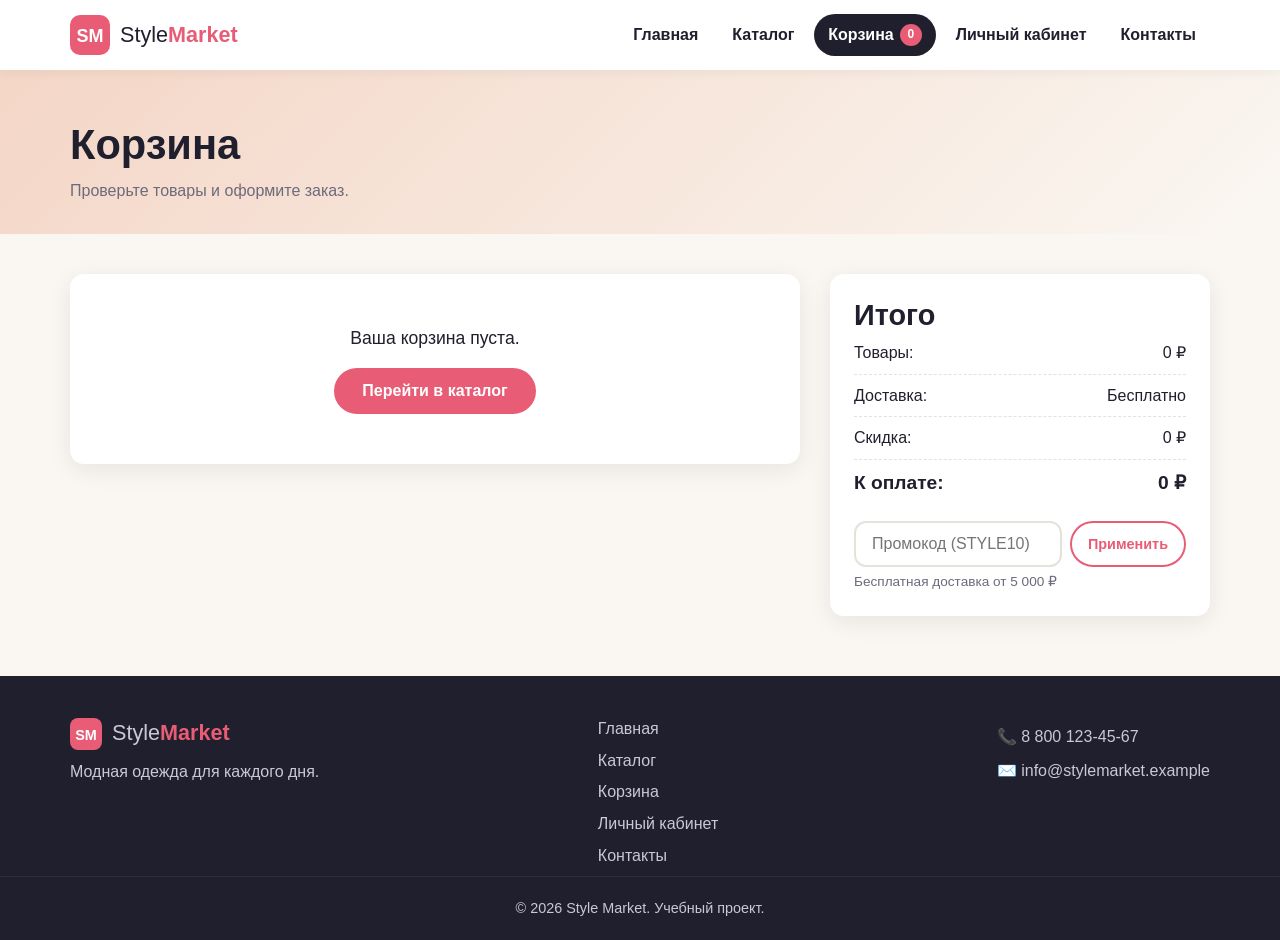
==== style-market/cart.html @ 53bcd82c "Добавлен сайт Style Market (HTML, CSS, JavaScript) и информационная архитектура Co-Authored-By: Clau" ====
<!DOCTYPE html>
<html lang="ru">
<head>
  <meta charset="UTF-8">
  <meta name="viewport" content="width=device-width, initial-scale=1.0">
  <meta name="description" content="Style Market — интернет-магазин модной одежды, обуви и аксессуаров">
  <title>Style Market — Корзина</title>
  <link rel="icon" href="images/logo.svg" type="image/svg+xml">
  <link rel="stylesheet" href="style.css">
</head>
<body>
  <!-- ШАПКА САЙТА -->
  <header class="header">
    <div class="container header__inner">
      <a href="index.html" class="logo">
        <img src="images/logo.svg" alt="Логотип Style Market" width="40" height="40">
        <span>Style<b>Market</b></span>
      </a>
      <button class="burger" id="burger" aria-label="Открыть меню" aria-expanded="false">
        <span></span><span></span><span></span>
      </button>
      <nav class="nav" id="nav">
        <ul class="nav__list">
          <li><a href="index.html" class="nav__link">Главная</a></li>
          <li><a href="catalog.html" class="nav__link">Каталог</a></li>
          <li><a href="cart.html" class="nav__link active">Корзина <span class="cart-count">0</span></a></li>
          <li><a href="account.html" class="nav__link">Личный кабинет</a></li>
          <li><a href="contacts.html" class="nav__link">Контакты</a></li>
        </ul>
      </nav>
    </div>
  </header>

  <main>
    <section class="page-head">
      <div class="container">
        <h1>Корзина</h1>
        <p>Проверьте товары и оформите заказ.</p>
      </div>
    </section>

    <section class="section section--tight">
      <div class="container cart-layout">
        <!-- СПИСОК ТОВАРОВ В КОРЗИНЕ -->
        <section class="cart" aria-label="Товары в корзине">
          <div id="cart-list"></div>
          <div class="empty-cart" id="cart-empty" hidden>
            <p>Ваша корзина пуста.</p>
            <a href="catalog.html" class="btn">Перейти в каталог</a>
          </div>
        </section>

        <!-- ИТОГ И ОФОРМЛЕНИЕ ЗАКАЗА -->
        <aside class="summary">
          <h2>Итого</h2>
          <ul class="summary__list">
            <li><span>Товары:</span><span id="sum-items">0 ₽</span></li>
            <li><span>Доставка:</span><span id="sum-delivery">0 ₽</span></li>
            <li><span>Скидка:</span><span id="sum-discount">0 ₽</span></li>
            <li class="summary__total"><span>К оплате:</span><span id="sum-total">0 ₽</span></li>
          </ul>
          <form class="promo" id="promo-form">
            <input type="text" id="promo" class="input" placeholder="Промокод (STYLE10)" aria-label="Промокод">
            <button type="submit" class="btn btn--outline btn--small">Применить</button>
          </form>
          <p class="hint">Бесплатная доставка от 5 000 ₽</p>

          <form class="form" id="order-form">
            <h3>Оформление заказа</h3>
            <label>Имя<input type="text" name="name" class="input" required minlength="2" placeholder="Иван"></label>
            <label>Телефон<input type="tel" name="phone" class="input" required pattern="\+?[0-9\s\-\(\)]{10,17}" placeholder="+7 900 000-00-00"></label>
            <label>Адрес доставки<input type="text" name="address" class="input" required placeholder="Город, улица, дом, кв."></label>
            <fieldset class="radio-group">
              <legend>Оплата</legend>
              <label><input type="radio" name="pay" value="card" checked> Картой онлайн</label>
              <label><input type="radio" name="pay" value="cash"> Наличными курьеру</label>
            </fieldset>
            <button type="submit" class="btn btn--full">Оформить заказ</button>
          </form>
        </aside>
      </div>
    </section>
  </main>


  <!-- ПОДВАЛ -->
  <footer class="footer">
    <div class="container footer__inner">
      <div>
        <a href="index.html" class="logo logo--light"><img src="images/logo.svg" alt="" width="32" height="32"><span>Style<b>Market</b></span></a>
        <p>Модная одежда для каждого дня.</p>
      </div>
      <nav aria-label="Навигация в подвале">
        <ul class="footer__links">
          <li><a href="index.html">Главная</a></li>
          <li><a href="catalog.html">Каталог</a></li>
          <li><a href="cart.html">Корзина</a></li>
          <li><a href="account.html">Личный кабинет</a></li>
          <li><a href="contacts.html">Контакты</a></li>
        </ul>
      </nav>
      <div>
        <p>📞 <a href="tel:+78001234567">8 800 123-45-67</a></p>
        <p>✉️ <a href="mailto:info@stylemarket.example">info@stylemarket.example</a></p>
      </div>
    </div>
    <p class="footer__copy">© 2026 Style Market. Учебный проект.</p>
  </footer>

  <div class="toast" id="toast" role="status" aria-live="polite"></div>
  <script src="script.js"></script>
</body>
</html>
---- style-market/style.css ----
/* =========================================================
   Style Market — общий файл стилей
   Цветовая гамма: графит + коралловый акцент + кремовый фон
   ========================================================= */

:root {
  --dark: #1f1f2e;
  --dark-2: #2c2c40;
  --accent: #e85d75;
  --accent-dark: #c9425b;
  --cream: #faf7f2;
  --peach: #f4d6c6;
  --white: #ffffff;
  --gray: #6b6b7b;
  --border: #e6e1d9;
  --success: #2a9d8f;
  --radius: 14px;
  --shadow: 0 6px 24px rgba(31, 31, 46, .08);
  --shadow-hover: 0 14px 34px rgba(31, 31, 46, .16);
  --font: "Segoe UI", "Helvetica Neue", Arial, sans-serif;
}

* { box-sizing: border-box; margin: 0; padding: 0; }
[hidden] { display: none !important; }

html { scroll-behavior: smooth; }

body {
  font-family: var(--font);
  font-size: 16px;
  line-height: 1.6;
  color: var(--dark);
  background: var(--cream);
  display: flex;
  flex-direction: column;
  min-height: 100vh;
}

main { flex: 1; }

img { max-width: 100%; display: block; }

h1, h2, h3 { line-height: 1.2; font-weight: 800; }
h1 { font-size: 2.6rem; }
h2 { font-size: 1.8rem; }
h3 { font-size: 1.15rem; }

a { color: var(--accent); text-decoration: none; transition: color .2s; }
a:hover { color: var(--accent-dark); text-decoration: underline; }

ul { list-style: none; }

.container { width: 100%; max-width: 1180px; margin: 0 auto; padding: 0 20px; }
.center { text-align: center; }
.accent { color: var(--accent); }

/* ---------- Кнопки ---------- */
.btn {
  display: inline-block;
  padding: 12px 26px;
  border: 2px solid var(--accent);
  border-radius: 999px;
  background: var(--accent);
  color: var(--white);
  font: 600 1rem var(--font);
  cursor: pointer;
  text-align: center;
  transition: background .2s, transform .2s, box-shadow .2s, color .2s;
}
.btn:hover {
  background: var(--accent-dark);
  border-color: var(--accent-dark);
  color: var(--white);
  text-decoration: none;
  transform: translateY(-2px);
  box-shadow: 0 8px 18px rgba(232, 93, 117, .35);
}
.btn:active { transform: translateY(0); }
.btn--outline { background: transparent; color: var(--accent); }
.btn--outline:hover { background: var(--accent); }
.btn--small { padding: 8px 16px; font-size: .9rem; }
.btn--full { width: 100%; }
.btn.added { background: var(--success); border-color: var(--success); }

/* ---------- Шапка ---------- */
.header {
  position: sticky; top: 0; z-index: 50;
  background: rgba(255, 255, 255, .95);
  backdrop-filter: blur(6px);
  box-shadow: 0 2px 12px rgba(0, 0, 0, .05);
}
.header__inner { display: flex; align-items: center; justify-content: space-between; height: 70px; }

.logo { display: flex; align-items: center; gap: 10px; font-size: 1.35rem; color: var(--dark); }
.logo:hover { color: var(--dark); text-decoration: none; }
.logo b { color: var(--accent); }
.logo--light { color: var(--white); }
.logo--light:hover { color: var(--white); }

.nav__list { display: flex; gap: 6px; }
.nav__link {
  display: flex; align-items: center; gap: 6px;
  padding: 8px 14px; border-radius: 999px;
  color: var(--dark); font-weight: 600;
  transition: background .2s, color .2s;
}
.nav__link:hover { background: var(--peach); color: var(--dark); text-decoration: none; }
.nav__link.active { background: var(--dark); color: var(--white); }

.cart-count {
  min-width: 22px; height: 22px; padding: 0 6px;
  border-radius: 999px; background: var(--accent); color: var(--white);
  font-size: .75rem; display: inline-flex; align-items: center; justify-content: center;
}
.cart-count.bump { animation: bump .4s; }
@keyframes bump { 50% { transform: scale(1.4); } }

.burger { display: none; background: none; border: 0; cursor: pointer; width: 40px; height: 40px; padding: 8px; }
.burger span { display: block; height: 3px; margin: 4px 0; background: var(--dark); border-radius: 2px; transition: .3s; }
.burger.open span:nth-child(1) { transform: translateY(7px) rotate(45deg); }
.burger.open span:nth-child(2) { opacity: 0; }
.burger.open span:nth-child(3) { transform: translateY(-7px) rotate(-45deg); }

/* ---------- Главный баннер (Grid) ---------- */
.hero { padding: 60px 0; background: linear-gradient(135deg, var(--cream) 55%, var(--peach)); }
.hero__inner { display: grid; grid-template-columns: 1.2fr 1fr; gap: 50px; align-items: center; }
.hero__desc { margin: 18px 0 24px; color: var(--gray); font-size: 1.1rem; }
.hero__buttons { display: flex; flex-wrap: wrap; gap: 14px; margin-top: 20px; }
.hero__image img { border-radius: 30px; box-shadow: var(--shadow); transition: transform .4s; }
.hero__image img:hover { transform: rotate(-2deg) scale(1.02); }

.tag {
  display: inline-block; margin-bottom: 12px; padding: 4px 12px;
  border-radius: 999px; background: var(--white); color: var(--accent);
  font-size: .85rem; font-weight: 700;
}

/* ---------- Поиск ---------- */
.search { display: flex; gap: 8px; max-width: 480px; }
.search input { flex: 1; }

.input, .search input {
  width: 100%;
  padding: 12px 16px;
  border: 2px solid var(--border);
  border-radius: 12px;
  background: var(--white);
  font: 1rem var(--font);
  color: var(--dark);
  transition: border-color .2s, box-shadow .2s;
}
.input:focus, .search input:focus { outline: none; border-color: var(--accent); box-shadow: 0 0 0 4px rgba(232, 93, 117, .15); }
.input:user-invalid { border-color: #d62828; }
.input--select { width: auto; cursor: pointer; }
textarea.input { resize: vertical; }

/* ---------- Секции ---------- */
.section { padding: 60px 0; }
.section--tight { padding: 40px 0 60px; }
.section--light { background: var(--white); }
.section--dark { background: var(--dark); color: var(--white); }
.section__title { text-align: center; margin-bottom: 36px; }
.section__title--left { text-align: left; margin: 40px 0 20px; }

.page-head { padding: 50px 0 30px; background: linear-gradient(135deg, var(--peach), var(--cream)); }
.page-head p { color: var(--gray); margin-top: 8px; }

/* ---------- Категории (Grid) ---------- */
.categories { display: grid; grid-template-columns: repeat(4, 1fr); gap: 20px; }
.category {
  position: relative; overflow: hidden; border-radius: var(--radius);
  box-shadow: var(--shadow); color: var(--dark);
}
.category img { transition: transform .4s; }
.category span {
  position: absolute; left: 12px; bottom: 12px;
  padding: 6px 14px; border-radius: 999px;
  background: var(--white); font-weight: 700;
}
.category:hover img { transform: scale(1.08); }
.category:hover span { background: var(--accent); color: var(--white); }
.category:hover { text-decoration: none; }

/* ---------- Карточки товаров (Grid) ---------- */
.products { display: grid; grid-template-columns: repeat(auto-fill, minmax(250px, 1fr)); gap: 24px; }
.card {
  display: flex; flex-direction: column;
  background: var(--white); border-radius: var(--radius); overflow: hidden;
  box-shadow: var(--shadow); transition: transform .25s, box-shadow .25s;
}
.card:hover { transform: translateY(-6px); box-shadow: var(--shadow-hover); }
.card__img { width: 100%; aspect-ratio: 1; object-fit: cover; cursor: pointer; transition: opacity .2s; }
.card__img:hover { opacity: .85; }
.card__body { display: flex; flex-direction: column; flex: 1; padding: 16px 18px 18px; gap: 6px; }
.card__cat { font-size: .8rem; color: var(--gray); text-transform: uppercase; letter-spacing: .05em; }
.card__text { color: var(--gray); font-size: .95rem; flex: 1; }
.card__footer { display: flex; align-items: center; justify-content: space-between; gap: 10px; margin-top: 10px; flex-wrap: wrap; }
.card__actions { display: flex; gap: 8px; }
.price { font-size: 1.2rem; font-weight: 800; }
.price--big { font-size: 1.8rem; color: var(--accent); margin: 10px 0; }
.price s { color: var(--gray); font-weight: 400; font-size: .9rem; margin-left: 6px; }
.badge {
  align-self: flex-start; padding: 2px 10px; border-radius: 999px;
  background: var(--accent); color: var(--white); font-size: .75rem; font-weight: 700;
}
.products--hits { grid-template-columns: repeat(3, 1fr); }
.link-more { display: inline-block; margin-top: 30px; font-weight: 700; font-size: 1.05rem; }

/* ---------- Преимущества (Flexbox) ---------- */
.features { display: flex; flex-wrap: wrap; gap: 20px; }
.feature {
  flex: 1 1 220px; padding: 26px; text-align: center;
  background: var(--white); border-radius: var(--radius); box-shadow: var(--shadow);
  transition: transform .25s;
}
.feature:hover { transform: translateY(-4px); }
.feature__icon { font-size: 2.2rem; display: block; margin-bottom: 10px; }
.feature p { color: var(--gray); margin-top: 6px; }

/* ---------- Подписка ---------- */
.subscribe { display: flex; align-items: center; justify-content: space-between; gap: 30px; flex-wrap: wrap; }
.subscribe p { color: #c9c9d6; margin-top: 6px; }
.subscribe__form { display: flex; gap: 10px; flex: 1; max-width: 460px; }
.subscribe__form input { flex: 1; padding: 12px 16px; border-radius: 999px; border: 0; font: 1rem var(--font); }

/* ---------- Каталог: панель инструментов ---------- */
.toolbar { display: flex; flex-wrap: wrap; gap: 14px; align-items: center; margin-bottom: 14px; }
.toolbar #search { flex: 1 1 240px; width: auto; }
.filters { display: flex; flex-wrap: wrap; gap: 8px; }
.chip {
  padding: 8px 16px; border-radius: 999px; border: 2px solid var(--border);
  background: var(--white); font: 600 .9rem var(--font); cursor: pointer; transition: .2s;
}
.chip:hover { border-color: var(--accent); color: var(--accent); }
.chip.active { background: var(--dark); border-color: var(--dark); color: var(--white); }
.found { color: var(--gray); margin-bottom: 20px; }
.empty { text-align: center; padding: 40px; color: var(--gray); font-size: 1.1rem; }

/* ---------- Таблицы ---------- */
.table-wrap { overflow-x: auto; border-radius: var(--radius); box-shadow: var(--shadow); }
.table { width: 100%; border-collapse: collapse; background: var(--white); }
.table caption { caption-side: bottom; padding: 10px; color: var(--gray); font-size: .9rem; }
.table th, .table td { padding: 14px 18px; text-align: left; border-bottom: 1px solid var(--border); }
.table th { background: var(--dark); color: var(--white); font-weight: 600; }
.table tbody tr:hover { background: var(--cream); }
.status { padding: 3px 10px; border-radius: 999px; font-size: .8rem; font-weight: 700; background: #e6f2ea; color: var(--success); }

/* ---------- Модальное окно ---------- */
.modal { position: fixed; inset: 0; z-index: 100; display: flex; align-items: center; justify-content: center; padding: 20px; }
.modal[hidden] { display: none; }
.modal__overlay { position: absolute; inset: 0; background: rgba(31, 31, 46, .6); }
.modal__box {
  position: relative; display: grid; grid-template-columns: 1fr 1fr; gap: 30px;
  max-width: 820px; width: 100%; max-height: 90vh; overflow: auto;
  padding: 30px; background: var(--white); border-radius: 20px;
  animation: pop .25s ease-out;
}
@keyframes pop { from { opacity: 0; transform: scale(.92); } }
.modal__img { border-radius: var(--radius); }
.modal__info { display: flex; flex-direction: column; gap: 10px; }
.modal__info p { color: var(--gray); }
.modal__close {
  position: absolute; top: 10px; right: 14px; border: 0; background: none;
  font-size: 2rem; line-height: 1; cursor: pointer; color: var(--gray); transition: color .2s, transform .2s;
}
.modal__close:hover { color: var(--accent); transform: rotate(90deg); }

/* ---------- Корзина ---------- */
.cart-layout { display: grid; grid-template-columns: 1fr 380px; gap: 30px; align-items: start; }
.cart-item {
  display: grid; grid-template-columns: 90px 1fr auto auto auto; gap: 18px; align-items: center;
  padding: 14px; margin-bottom: 14px; background: var(--white); border-radius: var(--radius); box-shadow: var(--shadow);
}
.cart-item img { border-radius: 10px; }
.cart-item small { color: var(--gray); }
.qty { display: flex; align-items: center; gap: 6px; }
.qty button, .remove {
  width: 32px; height: 32px; border-radius: 50%; border: 2px solid var(--border);
  background: var(--white); font-size: 1.1rem; cursor: pointer; transition: .2s;
}
.qty button:hover { border-color: var(--accent); color: var(--accent); }
.remove:hover { background: #d62828; border-color: #d62828; color: var(--white); }
.qty span { min-width: 24px; text-align: center; font-weight: 700; }
.empty-cart { padding: 50px; text-align: center; background: var(--white); border-radius: var(--radius); box-shadow: var(--shadow); }
.empty-cart p { margin-bottom: 16px; font-size: 1.1rem; }

.summary { position: sticky; top: 90px; padding: 24px; background: var(--white); border-radius: var(--radius); box-shadow: var(--shadow); }
.summary__list li { display: flex; justify-content: space-between; padding: 8px 0; border-bottom: 1px dashed var(--border); }
.summary__total { font-size: 1.2rem; font-weight: 800; border-bottom: 0 !important; }
.promo { display: flex; gap: 8px; margin: 14px 0 4px; }
.hint { font-size: .85rem; color: var(--gray); }

/* ---------- Формы ---------- */
.form { display: flex; flex-direction: column; gap: 14px; margin-top: 20px; }
.form label { display: flex; flex-direction: column; gap: 6px; font-weight: 600; font-size: .95rem; }
.form .checkbox, .radio-group label { flex-direction: row; align-items: center; gap: 8px; font-weight: 400; cursor: pointer; }
.form input[type="checkbox"], .form input[type="radio"] { accent-color: var(--accent); width: 18px; height: 18px; }
.radio-group { border: 2px solid var(--border); border-radius: 12px; padding: 10px 14px; display: flex; flex-direction: column; gap: 6px; }
.radio-group legend { font-weight: 600; padding: 0 6px; }
.form--card { margin: 0; padding: 30px; background: var(--white); border-radius: var(--radius); box-shadow: var(--shadow); }
.error-msg { color: #d62828; font-size: .9rem; }

/* ---------- Личный кабинет ---------- */
.auth { max-width: 460px; margin: 0 auto; padding: 30px; background: var(--white); border-radius: var(--radius); box-shadow: var(--shadow); }
.tabs { display: flex; background: var(--cream); border-radius: 999px; padding: 4px; }
.tab { flex: 1; padding: 10px; border: 0; border-radius: 999px; background: none; font: 600 1rem var(--font); cursor: pointer; transition: .2s; }
.tab:hover { color: var(--accent); }
.tab.active { background: var(--dark); color: var(--white); }

.profile__card {
  display: flex; align-items: center; gap: 20px; flex-wrap: wrap;
  padding: 24px; background: var(--white); border-radius: var(--radius); box-shadow: var(--shadow);
}
.profile__card > div:nth-child(2) { flex: 1; }
.profile__card p { color: var(--gray); }
.avatar {
  width: 70px; height: 70px; border-radius: 50%;
  display: flex; align-items: center; justify-content: center;
  background: var(--accent); color: var(--white); font-size: 1.8rem; font-weight: 800;
}

/* ---------- Контакты ---------- */
.contacts { display: grid; grid-template-columns: 1.2fr 1fr; gap: 40px; align-items: start; }
.contacts__info h2 { margin-bottom: 16px; }
.contact-list { margin-bottom: 30px; }
.contact-list li { padding: 10px 0; border-bottom: 1px solid var(--border); }
.faq { max-width: 800px; margin: 0 auto; display: flex; flex-direction: column; gap: 12px; }
.faq details { padding: 16px 20px; background: var(--cream); border-radius: 12px; transition: background .2s; }
.faq details:hover { background: var(--peach); }
.faq summary { font-weight: 700; cursor: pointer; }
.faq p { margin-top: 10px; color: var(--gray); }

/* ---------- Подвал ---------- */
.footer { background: var(--dark); color: #c9c9d6; padding: 40px 0 20px; }
.footer__inner { display: flex; justify-content: space-between; gap: 30px; flex-wrap: wrap; }
.footer p { margin-top: 8px; }
.footer a { color: #c9c9d6; }
.footer a:hover { color: var(--accent); }
.footer__links { display: flex; flex-direction: column; gap: 6px; }
.footer__copy { text-align: center; margin-top: 30px; padding-top: 20px; border-top: 1px solid var(--dark-2); font-size: .9rem; }

/* ---------- Всплывающее уведомление ---------- */
.toast {
  position: fixed; left: 50%; bottom: 30px; z-index: 200;
  transform: translate(-50%, 150%);
  max-width: calc(100% - 32px); padding: 14px 24px;
  background: var(--dark); color: var(--white); border-radius: 12px;
  box-shadow: var(--shadow-hover); transition: transform .35s, opacity .35s; pointer-events: none;
  opacity: 0; visibility: hidden;
}
.toast.show { transform: translate(-50%, 0); opacity: 1; visibility: visible; }
.toast.error { background: #d62828; }

/* =========================================================
   АДАПТИВНОСТЬ (@media)
   ========================================================= */

/* Планшеты */
@media (max-width: 992px) {
  h1 { font-size: 2.1rem; }
  .hero__inner { grid-template-columns: 1fr; text-align: center; }
  .hero__image { max-width: 360px; margin: 0 auto; }
  .search, .hero__buttons { margin-left: auto; margin-right: auto; justify-content: center; }
  .categories { grid-template-columns: repeat(2, 1fr); }
  .products--hits { grid-template-columns: repeat(auto-fill, minmax(220px, 1fr)); }
  .cart-layout, .contacts { grid-template-columns: 1fr; }
  .summary { position: static; }
}

/* Мобильное меню */
@media (max-width: 860px) {
  .burger { display: block; }
  .nav {
    position: absolute; top: 70px; left: 0; right: 0;
    background: var(--white); box-shadow: 0 10px 20px rgba(0, 0, 0, .08);
    max-height: 0; overflow: hidden; transition: max-height .35s;
  }
  .nav.open { max-height: 400px; }
  .nav__list { flex-direction: column; padding: 10px 20px 20px; }
}

/* Телефоны */
@media (max-width: 600px) {
  body { font-size: 15px; }
  h1 { font-size: 1.7rem; }
  h2 { font-size: 1.4rem; }
  .container { padding: 0 16px; }
  .hero { padding: 40px 0; }
  .section { padding: 40px 0; }
  .categories { gap: 12px; }
  .search, .subscribe__form, .promo { flex-direction: column; }
  .toolbar { flex-direction: column; align-items: stretch; }
  .toolbar #search { flex: none; width: 100%; }
  .input--select { width: 100%; }
  .modal__box { grid-template-columns: 1fr; padding: 20px; }
  .modal__img { max-width: 220px; margin: 0 auto; }
  .cart-item { grid-template-columns: 70px 1fr auto; }
  .cart-item .cart-item__sum { grid-column: 2; }
  .table th, .table td { padding: 10px; font-size: .9rem; }
  .footer__inner { flex-direction: column; }
}
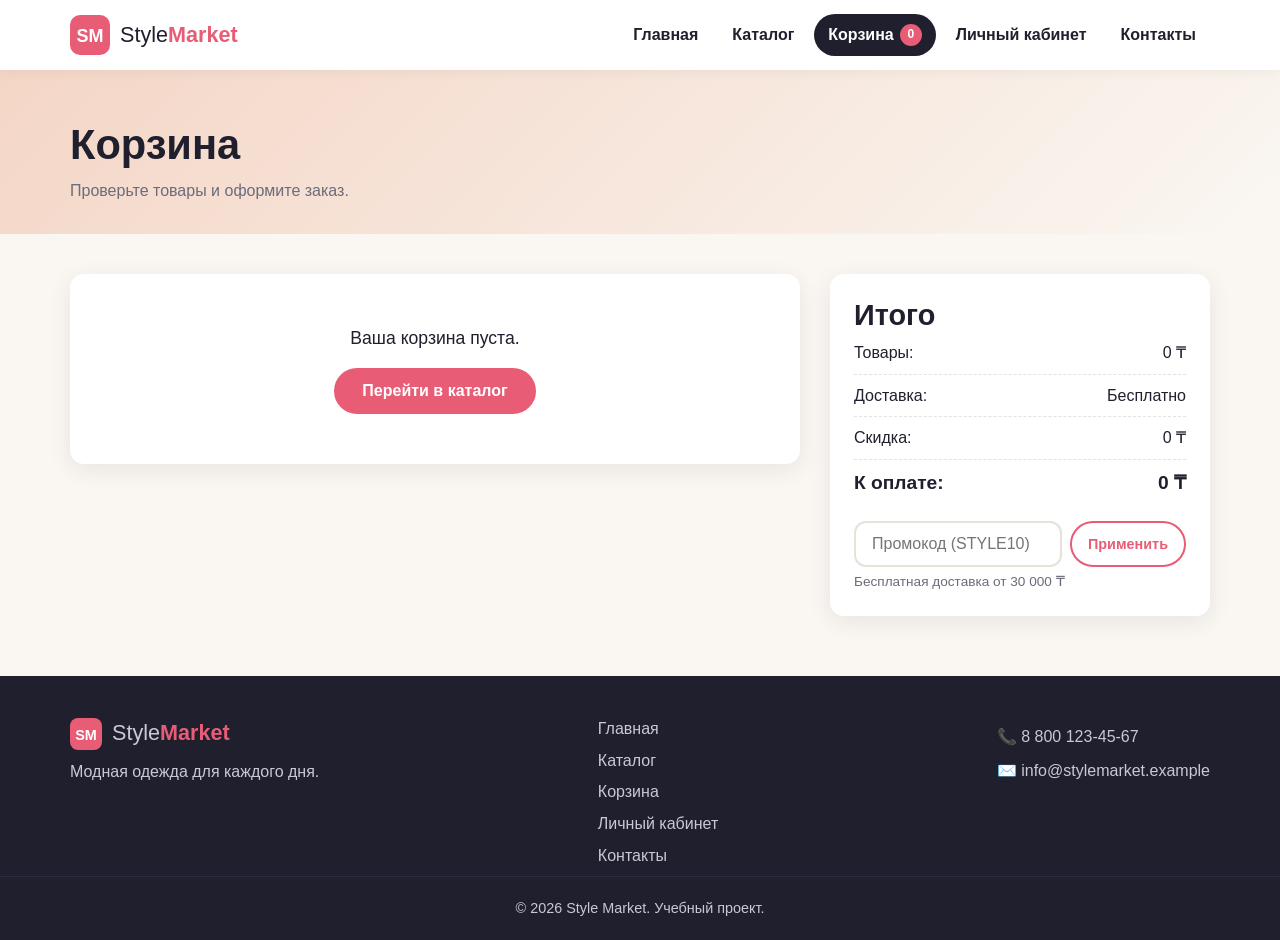
==== commit 9475119c: "Цены переведены в тенге (₸) Co-Authored-By: Claude Opus 5.5 <noreply@anthropic.com> Claude-Session: " ====
--- a/style-market/cart.html
+++ b/style-market/cart.html
@@ -54,16 +54,16 @@
         <aside class="summary">
           <h2>Итого</h2>
           <ul class="summary__list">
-            <li><span>Товары:</span><span id="sum-items">0 ₽</span></li>
-            <li><span>Доставка:</span><span id="sum-delivery">0 ₽</span></li>
-            <li><span>Скидка:</span><span id="sum-discount">0 ₽</span></li>
-            <li class="summary__total"><span>К оплате:</span><span id="sum-total">0 ₽</span></li>
+            <li><span>Товары:</span><span id="sum-items">0 ₸</span></li>
+            <li><span>Доставка:</span><span id="sum-delivery">0 ₸</span></li>
+            <li><span>Скидка:</span><span id="sum-discount">0 ₸</span></li>
+            <li class="summary__total"><span>К оплате:</span><span id="sum-total">0 ₸</span></li>
           </ul>
           <form class="promo" id="promo-form">
             <input type="text" id="promo" class="input" placeholder="Промокод (STYLE10)" aria-label="Промокод">
             <button type="submit" class="btn btn--outline btn--small">Применить</button>
           </form>
-          <p class="hint">Бесплатная доставка от 5 000 ₽</p>
+          <p class="hint">Бесплатная доставка от 30 000 ₸</p>
 
           <form class="form" id="order-form">
             <h3>Оформление заказа</h3>
--- a/style-market/style.css
+++ b/style-market/style.css
@@ -65,6 +65,7 @@
   font: 600 1rem var(--font);
   cursor: pointer;
   text-align: center;
+  white-space: nowrap;
   transition: background .2s, transform .2s, box-shadow .2s, color .2s;
 }
 .btn:hover {
